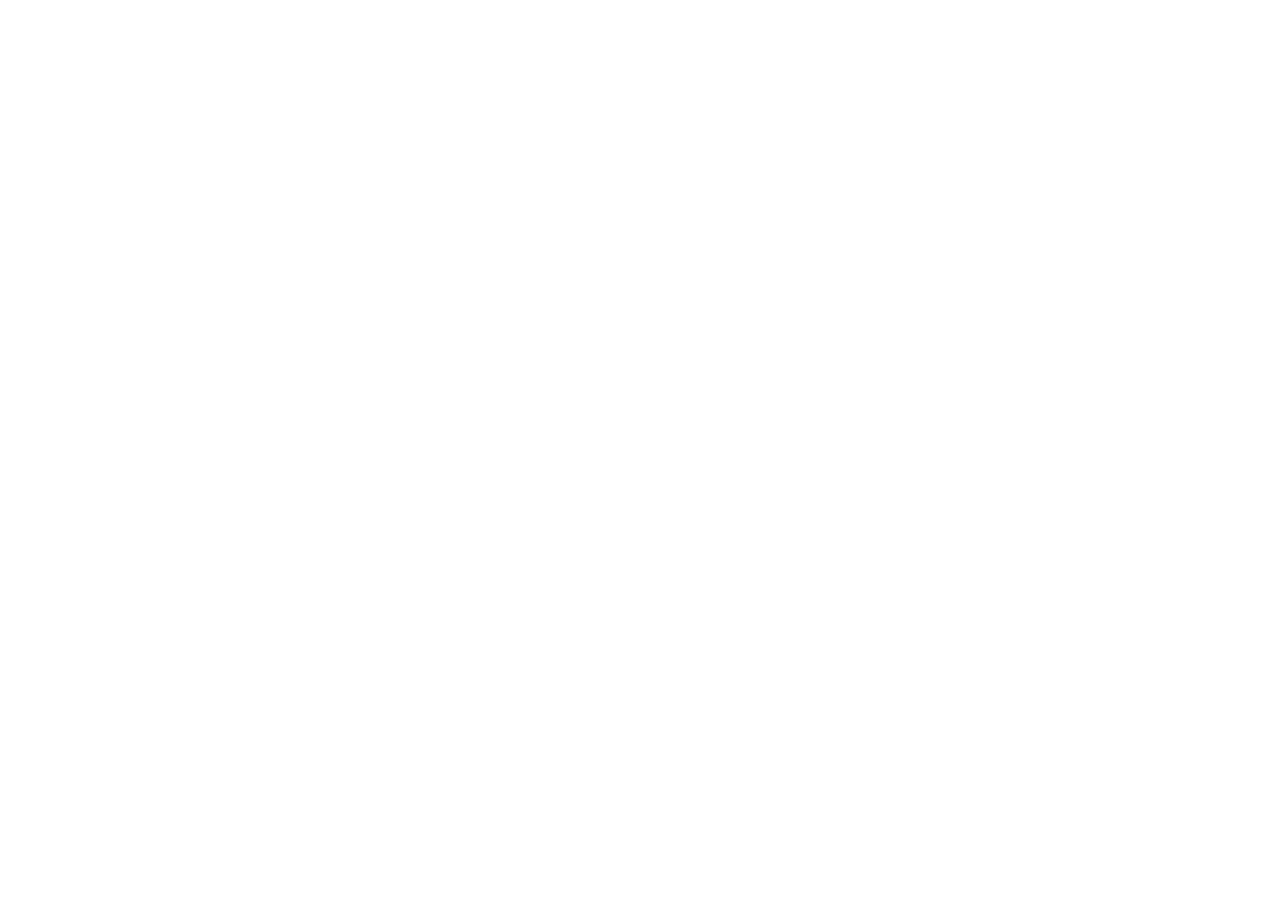
==== index.html @ ca944d98 "Add files via upload" ====
<!DOCTYPE html>
<html lang="en">
	<head>
		<meta charset="UTF-8">
		<meta name="viewport" content="width=device-width, initial-scale=1.0">
		<meta http-equiv="X-UA-Compatible" content="ie=edge">
		<meta http-equiv="refresh" content="0; url=https://repo.github.io/qr-code-component-main/index.html">
		<title>Frontend Mentor | QR code component</title>
		
	</head>
	<body>
	
	</body>
</html>
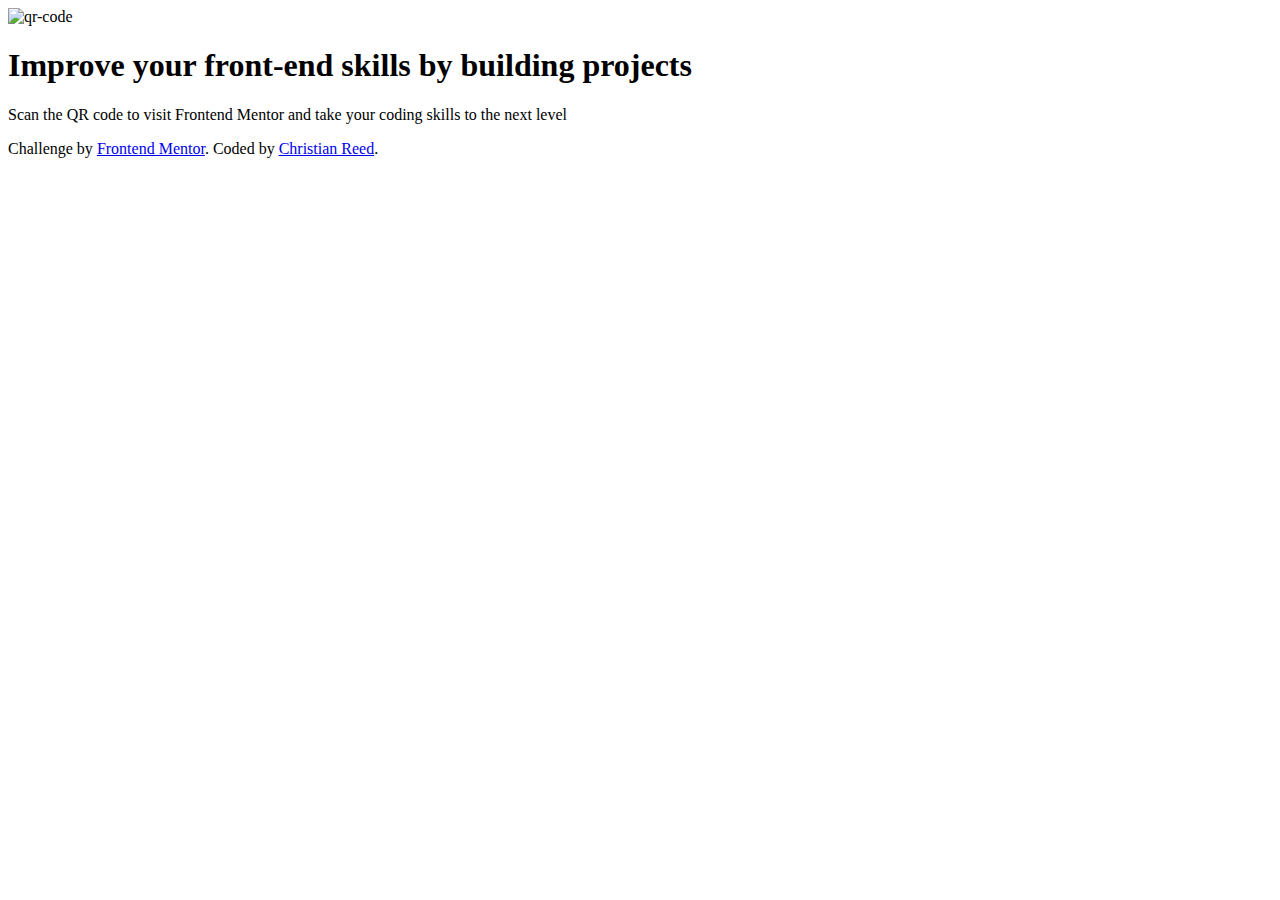
==== commit d8012c75: "Update index.html" ====
--- a/index.html
+++ b/index.html
@@ -4,11 +4,26 @@
 		<meta charset="UTF-8">
 		<meta name="viewport" content="width=device-width, initial-scale=1.0">
 		<meta http-equiv="X-UA-Compatible" content="ie=edge">
-		<meta http-equiv="refresh" content="0; url=https://repo.github.io/qr-code-component-main/index.html">
 		<title>Frontend Mentor | QR code component</title>
-		
+		<link rel="stylesheet" href="./qr-code-component-main./styles.css">
+		<link rel="icon" type="image/png" sizes="32x32" href="./images/favicon-32x32.png">
+		<link rel="preconnect" href="https://fonts.googleapis.com">
+		<link rel="preconnect" href="https://fonts.gstatic.com" crossorigin>
+		<link href="https://fonts.googleapis.com/css2?family=Outfit:wght@100..900&display=swap" rel="stylesheet">
 	</head>
 	<body>
-	
+	<div class="container">
+		<div class="card">
+			<img src="./images/image-qr-code.png" alt="qr-code">
+			<div class="card-txt">
+			<h1 id="card-title">Improve your front-end skills by building projects</h1>
+			<p id="card-text">Scan the QR code to visit Frontend Mentor and take your coding skills to the next level</p>
+			</div>
+		</div>
+	</div>
+	<div class="attribution">
+		Challenge by <a href="https://www.frontendmentor.io?ref=challenge" target="_blank">Frontend Mentor</a>.
+		Coded by <a href="#">Christian Reed</a>.
+	</div>
 	</body>
 </html>
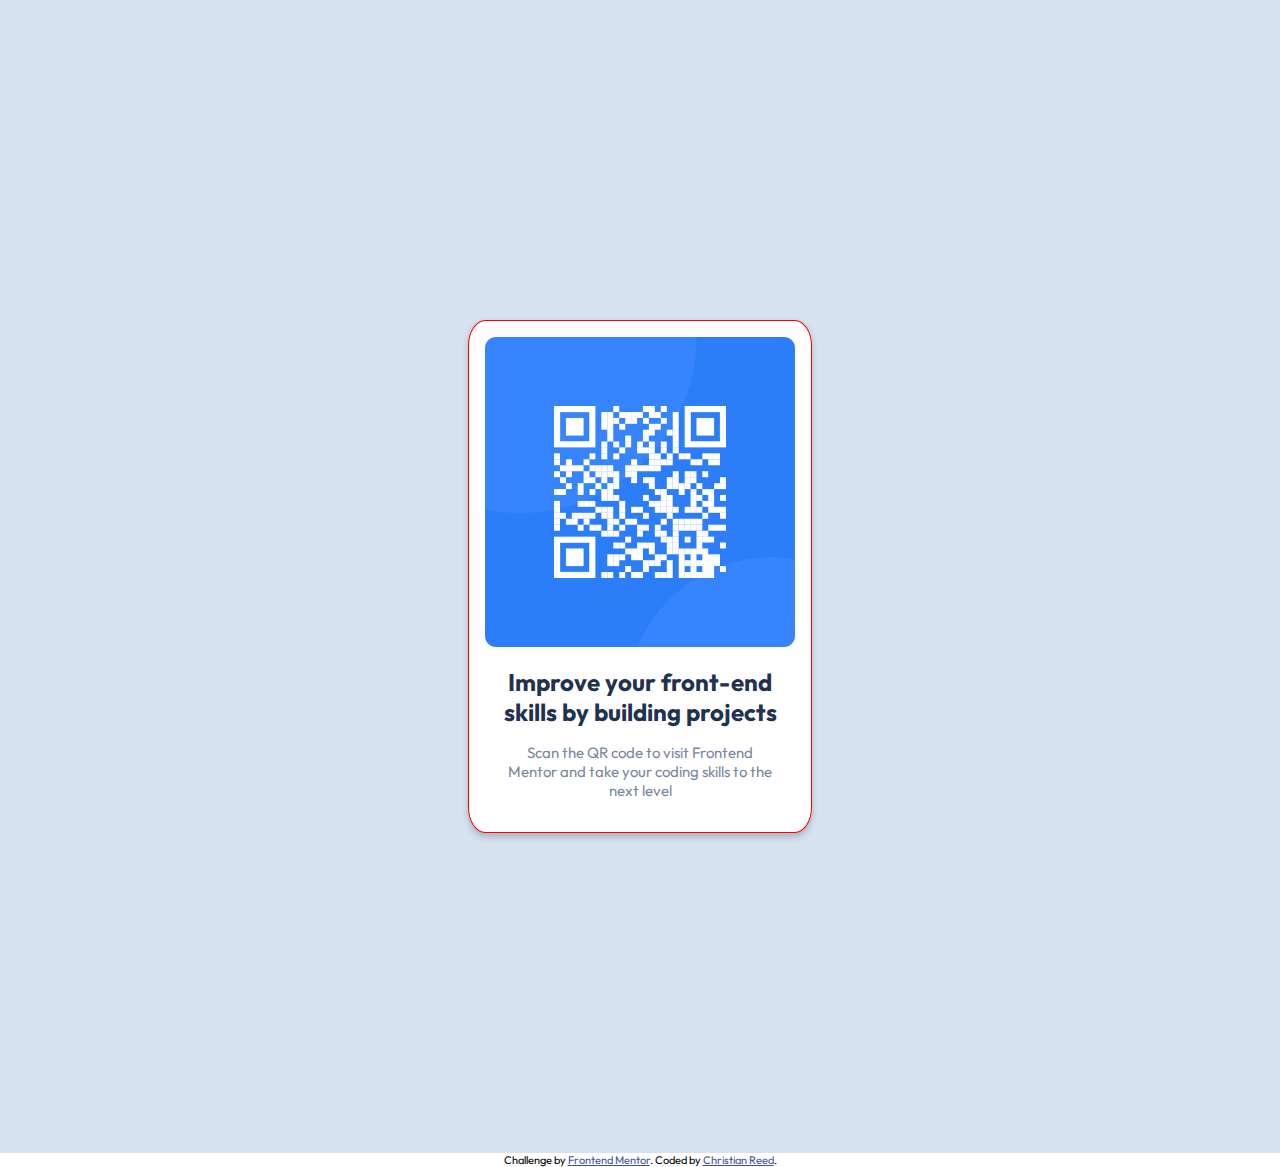
==== commit 33bfc63b: "Update index.html" ====
--- a/index.html
+++ b/index.html
@@ -5,7 +5,7 @@
 		<meta name="viewport" content="width=device-width, initial-scale=1.0">
 		<meta http-equiv="X-UA-Compatible" content="ie=edge">
 		<title>Frontend Mentor | QR code component</title>
-		<link rel="stylesheet" href="./qr-code-component-main./styles.css">
+		<link rel="stylesheet" href="./qr-code-component-main/styles.css">
 		<link rel="icon" type="image/png" sizes="32x32" href="./images/favicon-32x32.png">
 		<link rel="preconnect" href="https://fonts.googleapis.com">
 		<link rel="preconnect" href="https://fonts.gstatic.com" crossorigin>
@@ -14,7 +14,7 @@
 	<body>
 	<div class="container">
 		<div class="card">
-			<img src="./images/image-qr-code.png" alt="qr-code">
+			<img src="./qr-code-component-main/images/image-qr-code.png" alt="qr-code">
 			<div class="card-txt">
 			<h1 id="card-title">Improve your front-end skills by building projects</h1>
 			<p id="card-text">Scan the QR code to visit Frontend Mentor and take your coding skills to the next level</p>
--- a/qr-code-component-main/styles.css
+++ b/qr-code-component-main/styles.css
@@ -0,0 +1,87 @@
+/*Base reset*/
+*{
+	margin: 0;
+	padding: 0;
+	box-sizing: border-box;
+}
+
+html {
+	font-size: 62,5%;
+}
+
+body {
+	font-family: 'Outfit', sans-serif;
+}
+
+body p {
+	font-size: 15px;
+}
+
+/*Style for attribution from Frontend Mentor*/
+.attribution {
+	font-size: 11px;
+	text-align: center;
+}
+
+.attribution a {
+	color: hsl(228, 45%, 44%);
+}
+.container {
+	background-color: hsl(212, 45%, 89%);
+	display: flex;
+	justify-content: center;
+	align-items: center;
+	
+}
+
+.card {
+	background-color: hsl(0, 0%, 100%);
+	padding: 1rem;
+	margin: 20rem;
+	border: solid red 1px;
+	border-radius: 5%;
+	box-shadow: 0 0.2rem 0.4rem 0 rgba(0,0,0,0.2);
+	transition: 0.3s;
+	max-width: 21.5rem;
+	min-width: 21.5rem;
+	height: auto;
+}
+
+
+img {
+	width: 100%;
+	height: 21.4rem;
+	object-fit: cover;
+	border-radius: 0.7rem;
+	
+}
+img {
+	max-width: 100%;
+	height: auto;
+}
+
+.card-txt {
+	margin: 0.3rem;
+	padding: 0.2rem 0.8rem;
+	text-align: center;
+	
+	
+}
+
+#card-title {
+	color: hsl(218, 44%, 22%);
+	font-size: 1.5rem;
+	font-weight: 700;
+	margin: 0.5rem 0 0.5rem 0;
+}
+
+#card-text {
+	color: hsl(220, 15%, 55%);
+	font-weight: 400;
+	margin: 1rem 0 0.5rem 0;
+	
+}
+
+@media only screen and (max-width: 375px) {
+	width: 100%;
+}
